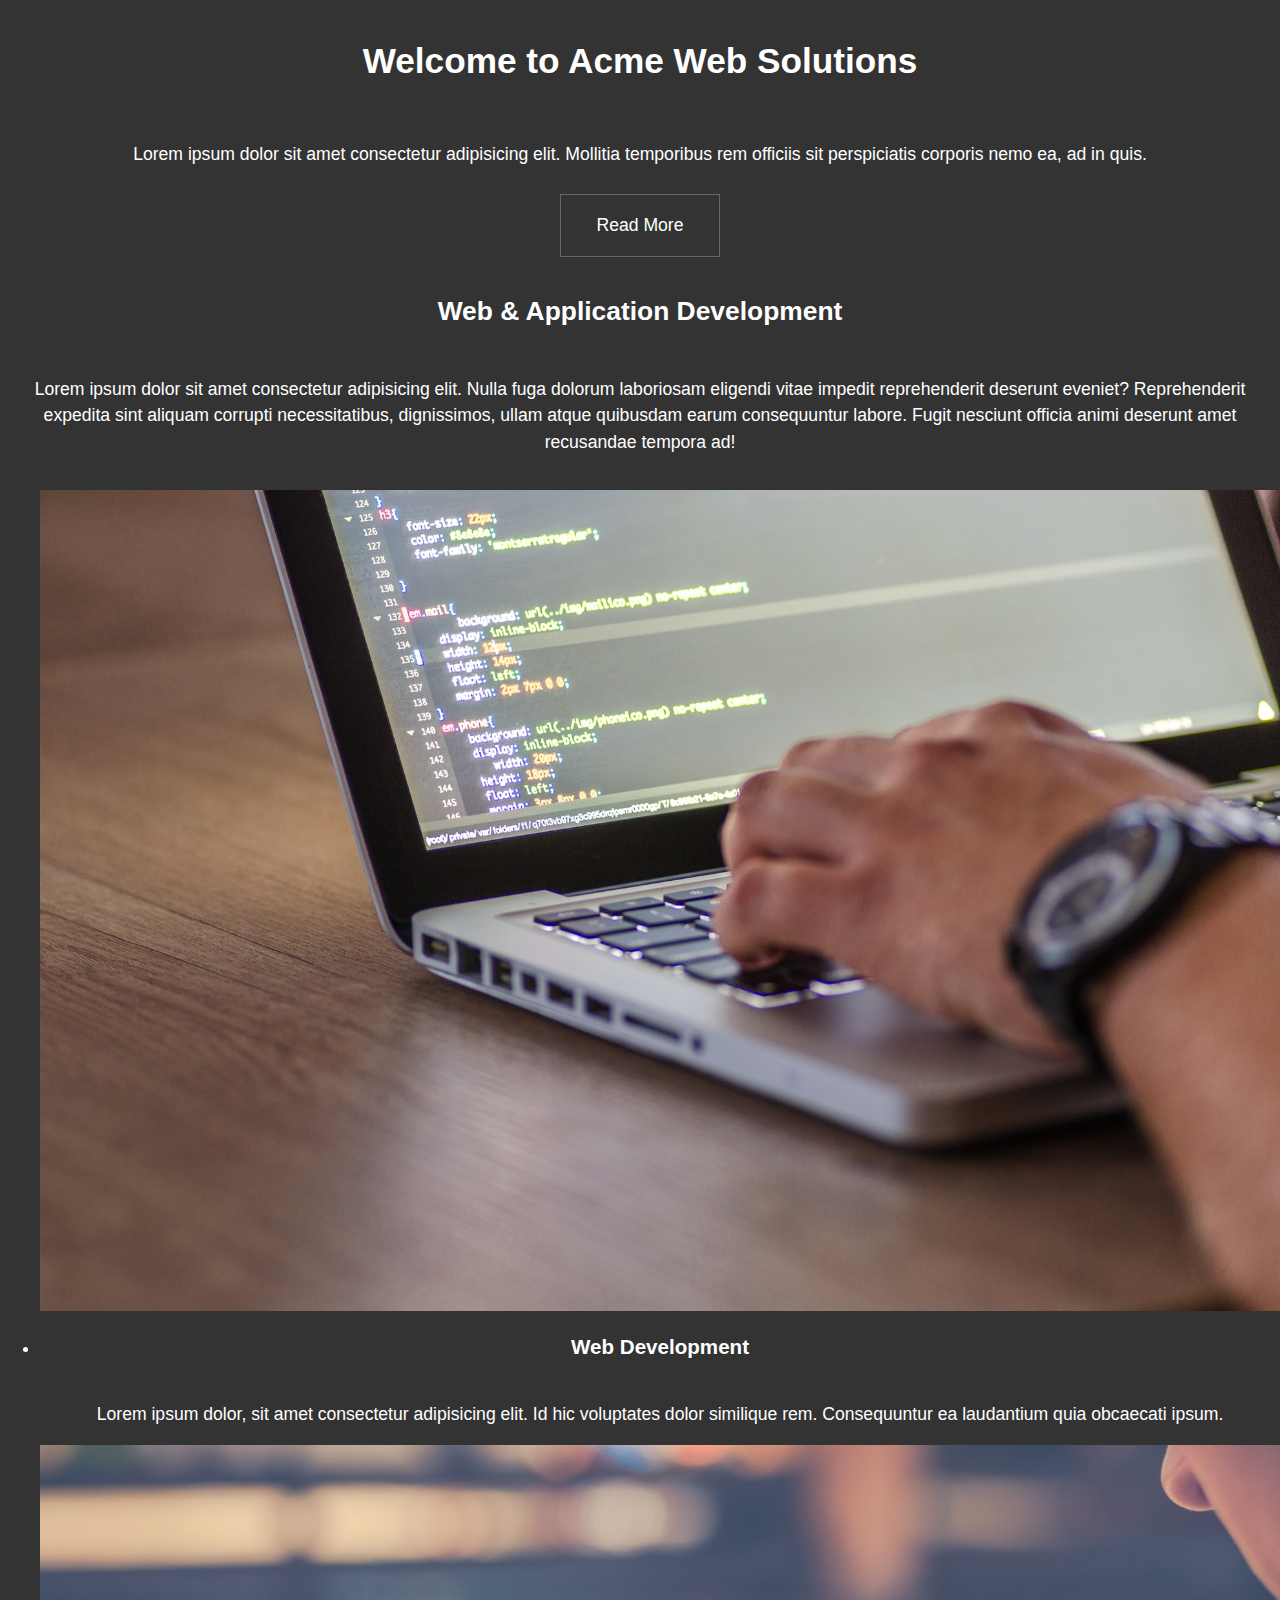
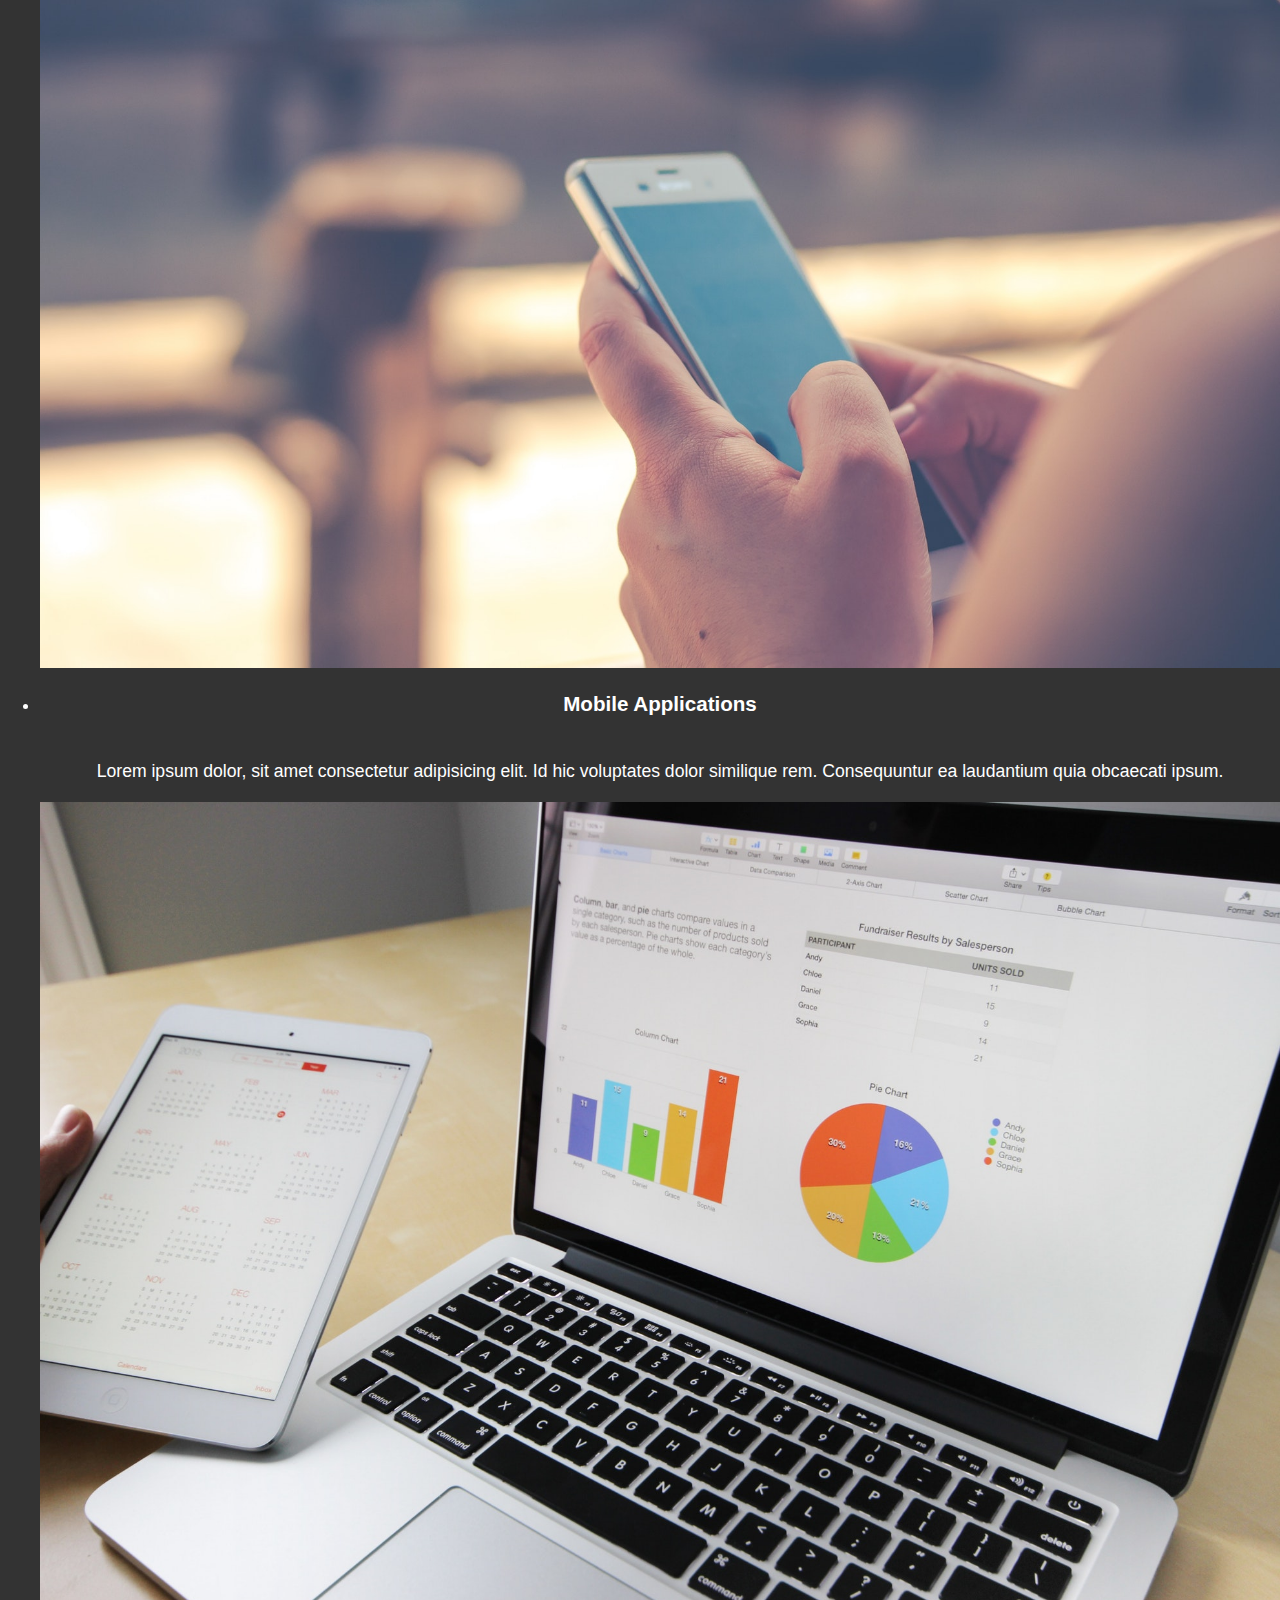
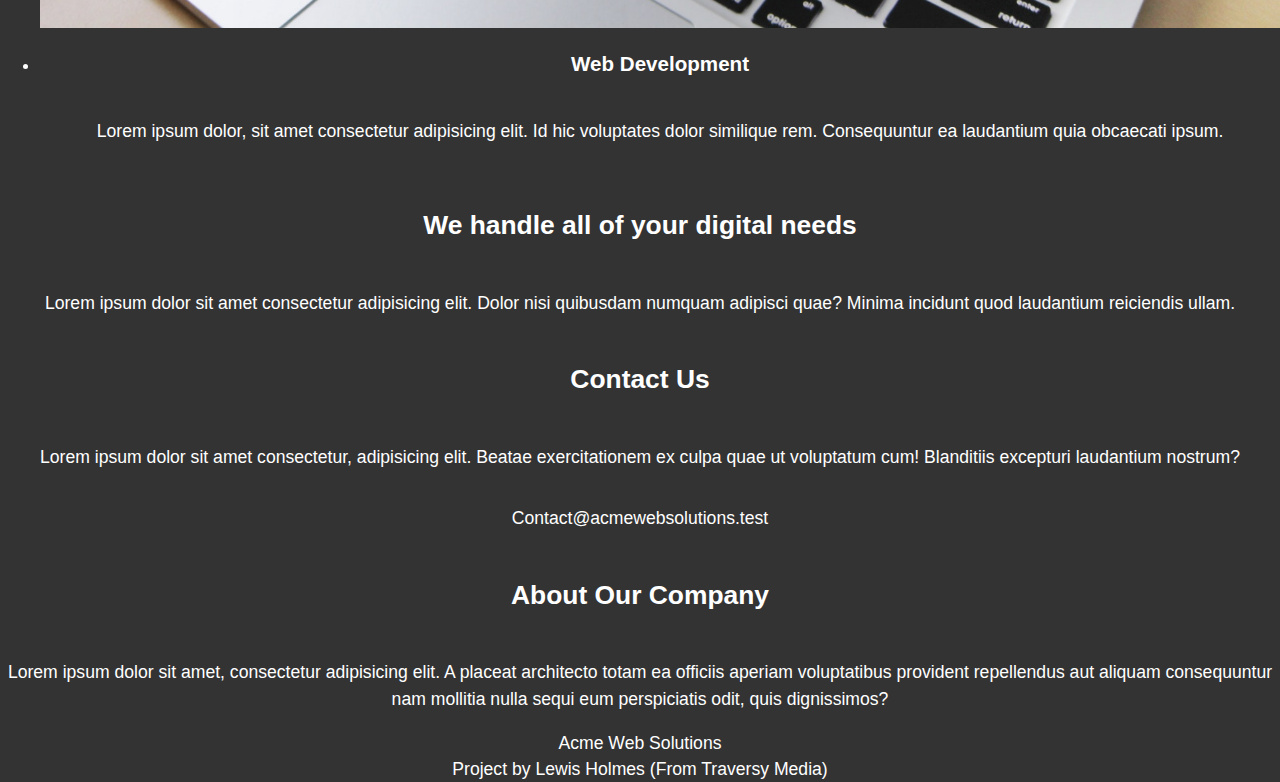
==== grid-project-1/index.html @ ccc956c2 "Started another tutotial on grid landing page" ====
<!DOCTYPE html>
<html lang="en">
<head>
    <meta charset="UTF-8">
    <meta name="viewport" content="width=device-width, initial-scale=1.0">
    <meta http-equiv="X-UA-Compatible" content="ie=edge">
    <title>Acme Web Solutions</title>
    <link rel="stylesheet" href="css/style.css">
</head>
<body>
    <!-- Header Showcase -->
    <header id="showcase" class="grid">
        <div class="bgImage"></div>
        <h1>Welcome to Acme Web Solutions</h1>
        <p>Lorem ipsum dolor sit amet consectetur adipisicing elit. Mollitia temporibus rem officiis sit perspiciatis corporis nemo ea, ad in quis.</p>
        <a href="#sectionB" class="btn">Read More</a>
    </header>

    <!-- MAin Area -->
    <main id="main">
        <!-- Section A -->
        <section id="sectionA" class="grid">
            <div class="contentWrap">
                <h2 class="contentTitle">Web & Application Development</h2>
                <p>Lorem ipsum dolor sit amet consectetur adipisicing elit. Nulla fuga dolorum laboriosam eligendi vitae impedit reprehenderit deserunt eveniet? Reprehenderit expedita sint aliquam corrupti necessitatibus, dignissimos, ullam atque quibusdam earum consequuntur labore. Fugit nesciunt officia animi deserunt amet recusandae tempora ad!</p>
            </div>
        </section>
        <!-- Section B -->
        <section id="sectionB" class="grid">
            <ul>
                <li>
                    <div class="card">
                        <img src="images/coding.jpg" alt="">
                        <div class="card-content">
                            <h3 class="card-title">Web Development</h3>
                            <p>Lorem ipsum dolor, sit amet consectetur adipisicing elit. Id hic voluptates dolor similique rem. Consequuntur ea laudantium quia obcaecati ipsum.</p>
                        </div>
                    </div>
                </li>
                <li>
                    <div class="card">
                        <img src="images/mobile.jpg" alt="">
                        <div class="card-content">
                            <h3 class="card-title">Mobile Applications</h3>
                            <p>Lorem ipsum dolor, sit amet consectetur adipisicing elit. Id hic voluptates dolor similique rem. Consequuntur ea laudantium quia obcaecati ipsum.</p>
                        </div>
                    </div>
                </li>
                <li>
                    <div class="card">
                        <img src="images/marketing.jpg" alt="">
                        <div class="card-content">
                            <h3 class="card-title">Web Development</h3>
                            <p>Lorem ipsum dolor, sit amet consectetur adipisicing elit. Id hic voluptates dolor similique rem. Consequuntur ea laudantium quia obcaecati ipsum.</p>
                        </div>
                    </div>
                </li>
            </ul>
        </section>
        <!-- Section C -->
        <section id="sectionC" class="grid">
            <div class="contentWrap">
                <h2 class="contentTitle">We handle all of your digital needs</h2>
                <p>Lorem ipsum dolor sit amet consectetur adipisicing elit. Dolor nisi quibusdam numquam adipisci quae? Minima incidunt quod laudantium reiciendis ullam.</p>
            </div>
        </section>
        <!-- Section D -->
        <section id="sectionD" class="grid">
            <div class="box">
                <h2 class="contentTitle">Contact Us</h2>
                <p>Lorem ipsum dolor sit amet consectetur, adipisicing elit. Beatae exercitationem ex culpa quae ut voluptatum cum! Blanditiis excepturi laudantium nostrum?</p>
                <p>Contact@acmewebsolutions.test</p>
            </div>
            <div class="box">
                <h2 class="contentTitle">About Our Company</h2>
                <p>Lorem ipsum dolor sit amet, consectetur adipisicing elit. A placeat architecto totam ea officiis aperiam voluptatibus provident repellendus aut aliquam consequuntur nam mollitia nulla sequi eum perspiciatis odit, quis dignissimos?</p>
            </div>
        </section>
    </main>

    <footer id="mainFooter" class="grid">
        <div>Acme Web Solutions</div>
        <div>Project by Lewis Holmes (From Traversy Media)</div>
    </footer>
</body>
</html>
---- grid-project-1/css/style.css ----
/* Core Styles */

body {
    margin: 0;
    font-family: Arial, Helvetica, sans-serif;
    background: #333;
    color: #FFF;
    font-size: 1.1em;
    line-height: 1.5;
    text-align: center;
}

img {
    display: block;
    width: 100%;
    height: auto;
}

h1, h2, h3 {
    margin: 0;
    padding: 1em 0;
}

p {
    margin: 0;
    padding: 1em 0;
}

.btn {
    display: inline-block;
    background: #333;
    color: #FFF;
    text-decoration: none;
    padding: 1em 2em;
    border: 1px solid #666;
    margin: 0.5em 0;
}

.btn:hover {
    background: #eaeaea;
    color: #333;
}
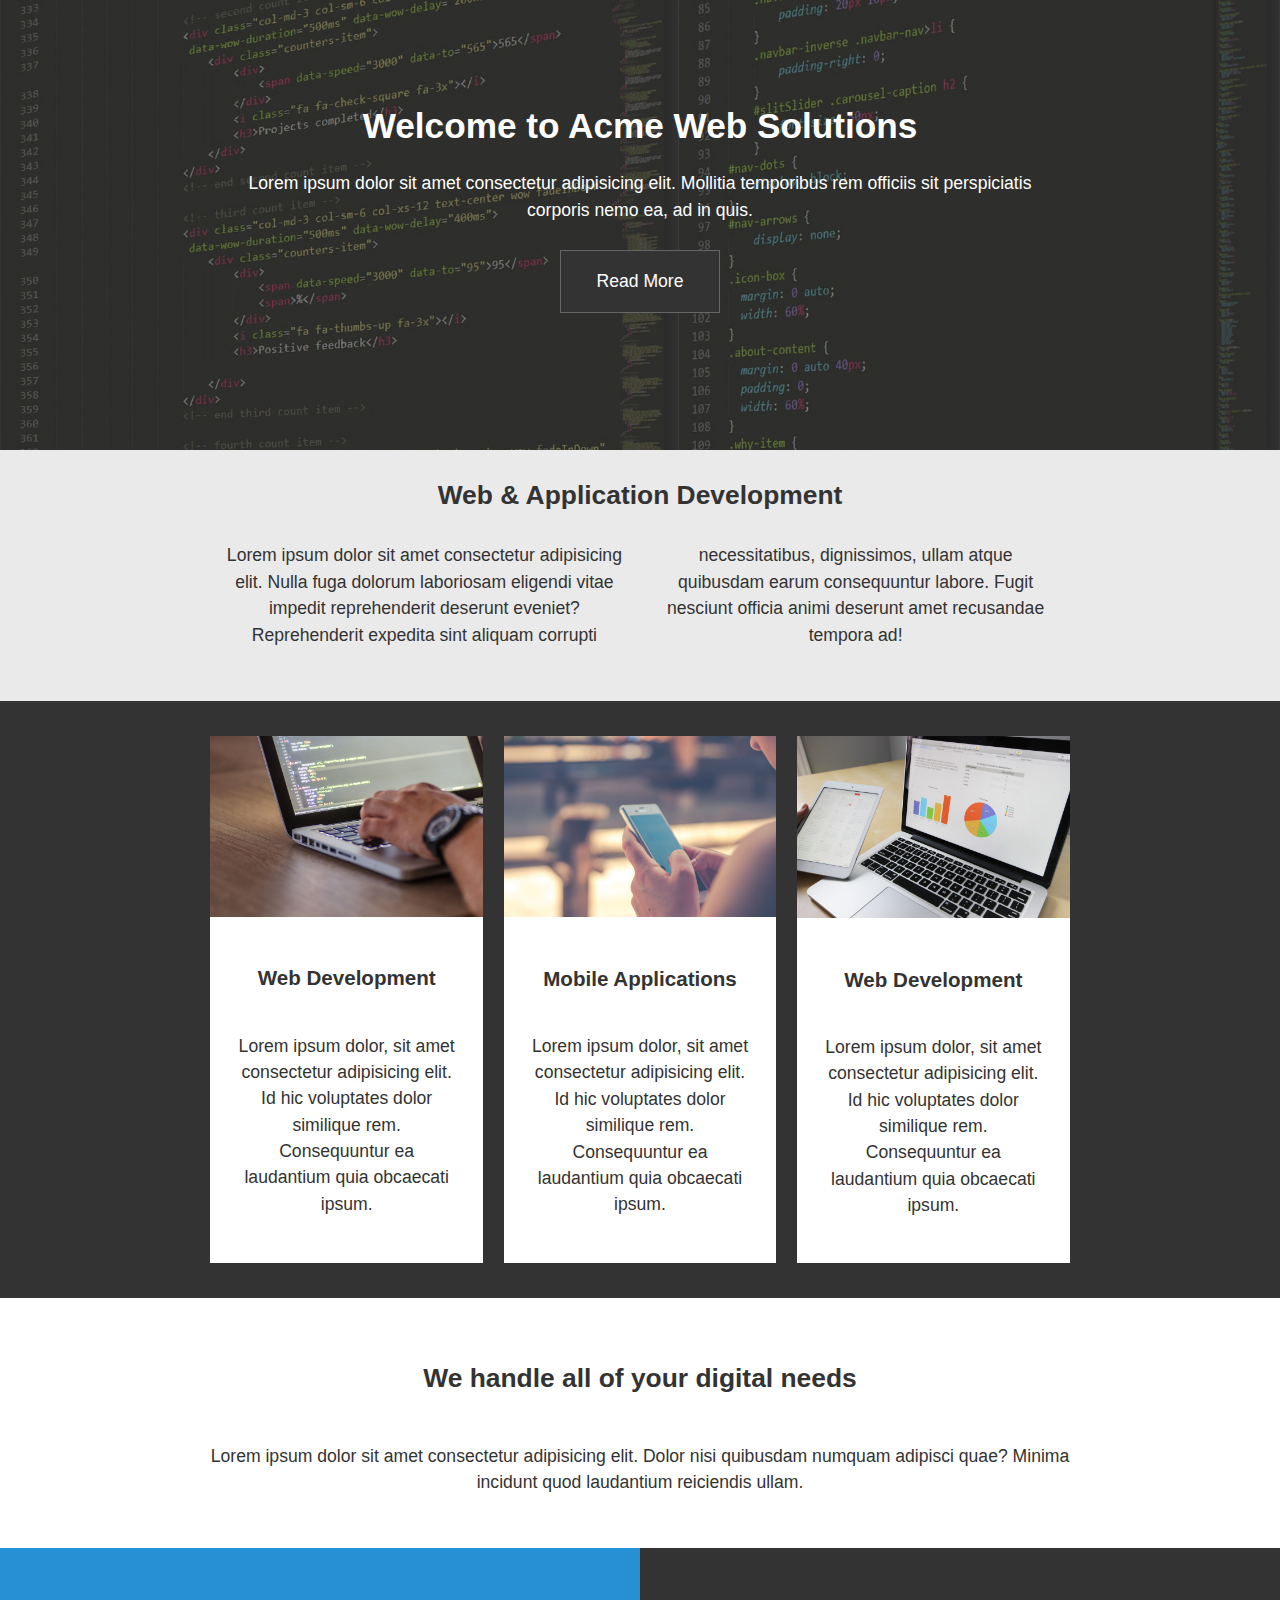
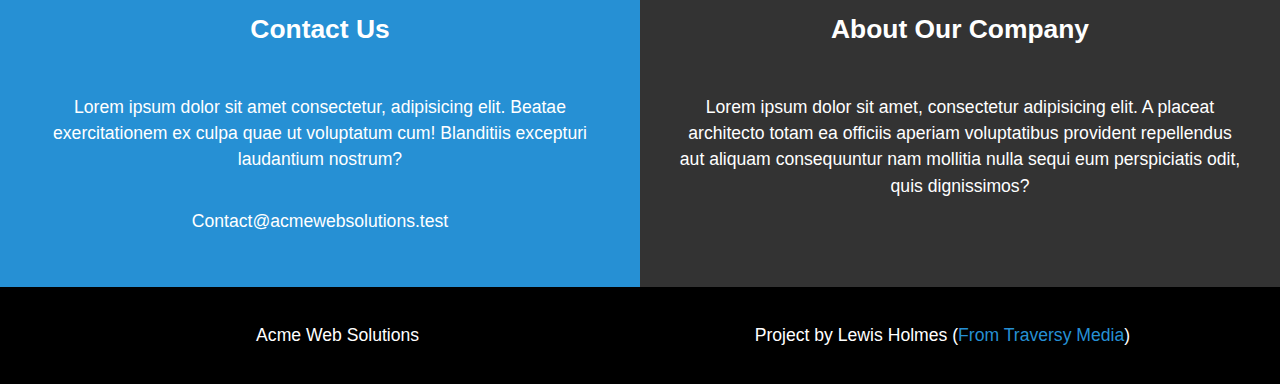
==== commit 2b390ef9: "Completed first grid project" ====
--- a/grid-project-1/index.html
+++ b/grid-project-1/index.html
@@ -3,7 +3,7 @@
 <head>
     <meta charset="UTF-8">
     <meta name="viewport" content="width=device-width, initial-scale=1.0">
-    <meta http-equiv="X-UA-Compatible" content="ie=edge">
+    <meta http-equiv="X-UdCompatible" content="ie=edge">
     <title>Acme Web Solutions</title>
     <link rel="stylesheet" href="css/style.css">
 </head>
@@ -11,9 +11,11 @@
     <!-- Header Showcase -->
     <header id="showcase" class="grid">
         <div class="bgImage"></div>
-        <h1>Welcome to Acme Web Solutions</h1>
-        <p>Lorem ipsum dolor sit amet consectetur adipisicing elit. Mollitia temporibus rem officiis sit perspiciatis corporis nemo ea, ad in quis.</p>
-        <a href="#sectionB" class="btn">Read More</a>
+        <div class="contentWrap">
+            <h1>Welcome to Acme Web Solutions</h1>
+            <p>Lorem ipsum dolor sit amet consectetur adipisicing elit. Mollitia temporibus rem officiis sit perspiciatis corporis nemo ea, ad in quis.</p>
+            <a href="#sectionB" class="btn">Read More</a>
+        </div>
     </header>
 
     <!-- MAin Area -->
@@ -22,7 +24,9 @@
         <section id="sectionA" class="grid">
             <div class="contentWrap">
                 <h2 class="contentTitle">Web & Application Development</h2>
-                <p>Lorem ipsum dolor sit amet consectetur adipisicing elit. Nulla fuga dolorum laboriosam eligendi vitae impedit reprehenderit deserunt eveniet? Reprehenderit expedita sint aliquam corrupti necessitatibus, dignissimos, ullam atque quibusdam earum consequuntur labore. Fugit nesciunt officia animi deserunt amet recusandae tempora ad!</p>
+                <div class="contentText">
+                    <p>Lorem ipsum dolor sit amet consectetur adipisicing elit. Nulla fuga dolorum laboriosam eligendi vitae impedit reprehenderit deserunt eveniet? Reprehenderit expedita sint aliquam corrupti necessitatibus, dignissimos, ullam atque quibusdam earum consequuntur labore. Fugit nesciunt officia animi deserunt amet recusandae tempora ad!</p>
+                </div>
             </div>
         </section>
         <!-- Section B -->
@@ -31,7 +35,7 @@
                 <li>
                     <div class="card">
                         <img src="images/coding.jpg" alt="">
-                        <div class="card-content">
+                        <div class="cardContent">
                             <h3 class="card-title">Web Development</h3>
                             <p>Lorem ipsum dolor, sit amet consectetur adipisicing elit. Id hic voluptates dolor similique rem. Consequuntur ea laudantium quia obcaecati ipsum.</p>
                         </div>
@@ -40,7 +44,7 @@
                 <li>
                     <div class="card">
                         <img src="images/mobile.jpg" alt="">
-                        <div class="card-content">
+                        <div class="cardContent">
                             <h3 class="card-title">Mobile Applications</h3>
                             <p>Lorem ipsum dolor, sit amet consectetur adipisicing elit. Id hic voluptates dolor similique rem. Consequuntur ea laudantium quia obcaecati ipsum.</p>
                         </div>
@@ -49,7 +53,7 @@
                 <li>
                     <div class="card">
                         <img src="images/marketing.jpg" alt="">
-                        <div class="card-content">
+                        <div class="cardContent">
                             <h3 class="card-title">Web Development</h3>
                             <p>Lorem ipsum dolor, sit amet consectetur adipisicing elit. Id hic voluptates dolor similique rem. Consequuntur ea laudantium quia obcaecati ipsum.</p>
                         </div>
@@ -80,7 +84,7 @@
 
     <footer id="mainFooter" class="grid">
         <div>Acme Web Solutions</div>
-        <div>Project by Lewis Holmes (From Traversy Media)</div>
+        <div>Project by Lewis Holmes (<a href="#">From Traversy Media</a>)</div>
     </footer>
 </body>
 </html>--- a/grid-project-1/css/style.css
+++ b/grid-project-1/css/style.css
@@ -36,8 +36,136 @@
     margin: 0.5em 0;
 }
 
-.btn:hover {
-    background: #eaeaea;
-    color: #333;
+    .btn:hover {
+        background: #eaeaea;
+        color: #333;
+    }
+
+/* Header Showcase */
+
+#showcase{
+    min-height: 450px;
+    color: #FFF;
+    text-align: center;
 }
 
+    #showcase .bgImage {
+        position: absolute;
+        background: #333 url('../images/showcase.jpg');
+        background-position: center;
+        background-repeat: no-repeat;
+        background-size: cover;
+        width: 100%;
+        height: 450px;
+        z-index: -1;
+        opacity: 0.4;
+    }
+
+    #showcase h1 {
+        padding-top: 100px;
+        padding-bottom: 0;
+    }
+
+    #showcase .contentWrap,
+    #sectionA .contentWrap {
+        padding: 0 1.5em;
+    }
+
+/* Section A */
+
+#sectionA {
+    background: #EAEAEA;
+    color: #333;
+    padding-bottom: 2em;
+}
+
+/* Section B */
+
+#sectionB {
+    padding: 2em 1em 1em;
+}
+
+    #sectionB ul {
+        list-style: none;
+        margin: 0;
+        padding: 0;
+    }
+    
+    #sectionB li {
+        margin-bottom: 1em;
+        background: #FFF;
+        color: #333
+    }
+
+.cardContent {
+    padding: 1.5em;
+}
+
+/* Section C */
+
+#sectionC {
+    background: #FFF;
+    color: #333;
+    padding: 2em;
+}
+
+/* Section D (Boxes) */
+
+#sectionD .box {
+    padding: 2em;
+    color: #FFF;
+}
+
+    #sectionD .box:first-child {
+        background: #2690D4;
+    }
+
+/* Footer */
+
+#mainFooter {
+    padding: 2em;
+    background: #000;
+    color: #FFF;
+    text-align: center;
+}
+
+    #mainFooter a {
+        color: #2690D4;
+        text-decoration: none;
+    }
+
+/* Media Query */
+
+@media(min-width: 700px) {
+    .grid {
+        display: grid;
+        grid-template-columns: 1fr repeat(2, minmax(auto, 25em)) 1fr;
+    }
+
+    #sectionA .contentText{
+        columns: 2;
+        column-gap: 2em;
+    }
+
+    #sectionA .contentText p {
+        padding-top: 0;
+    }
+
+    .contentWrap, 
+    #sectionB ul {
+        grid-column: 2/4;
+    }
+
+    .box, #mainFooter div {
+        grid-column: span 2;
+    }
+
+    #sectionB ul {
+        display: flex;
+        justify-content: space-around;
+    }
+
+    #sectionB li {
+        width: 31%;
+    }
+}